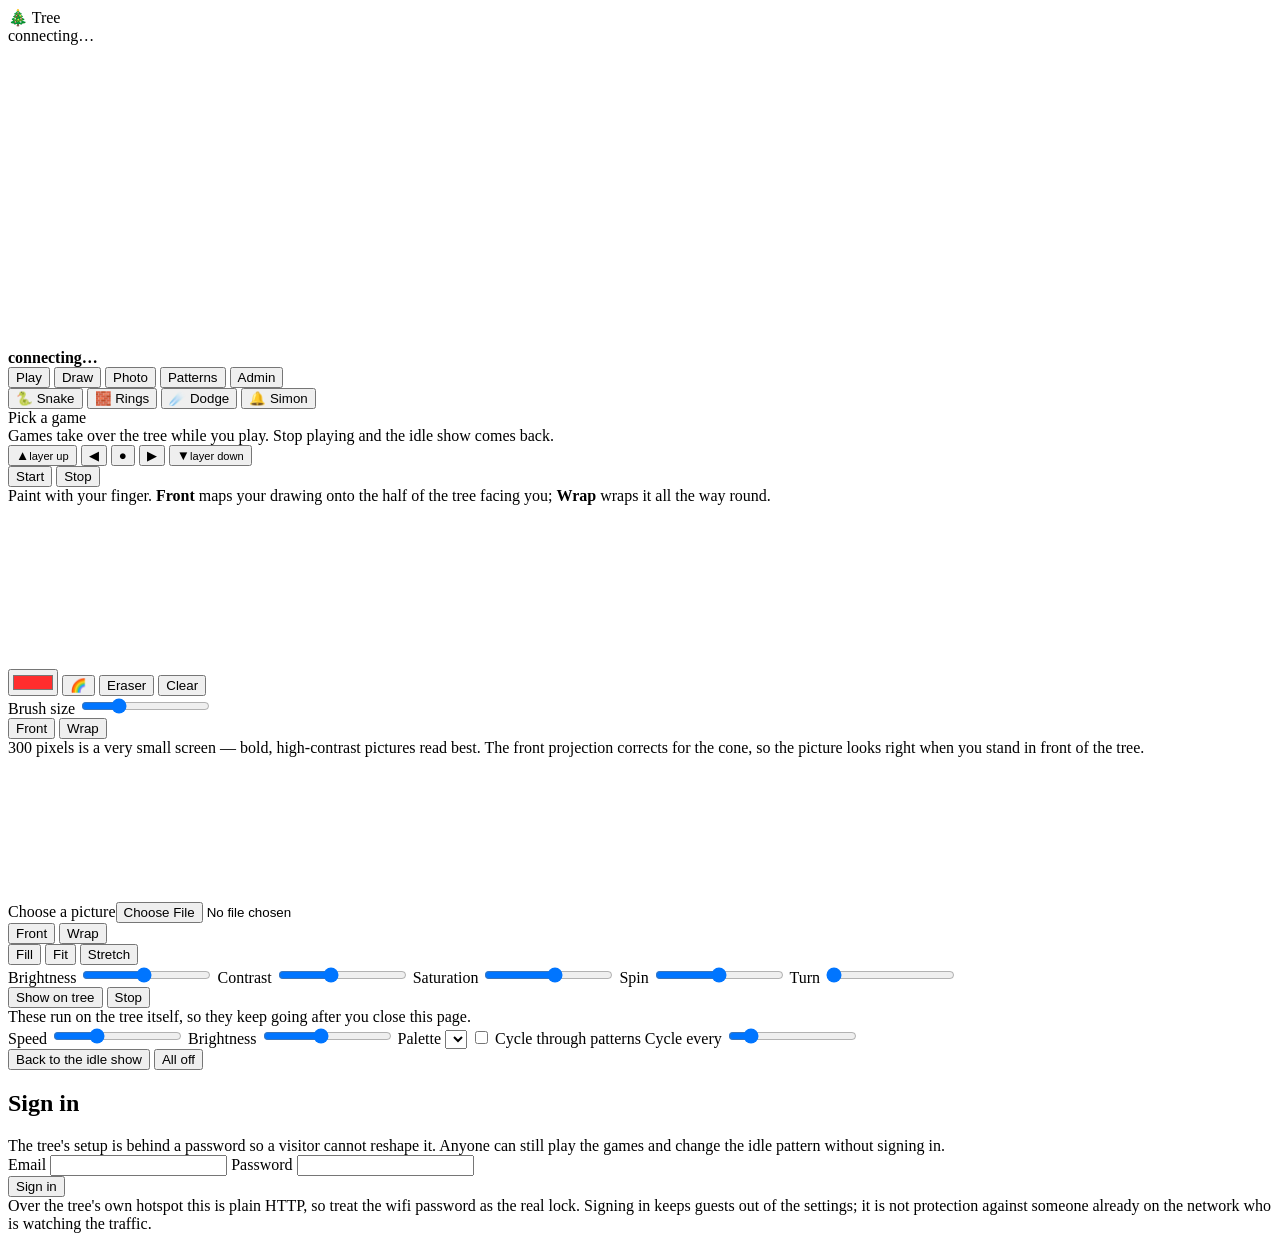
==== src/index.html @ a5b9a238 "One-request page, an admin login, and a simulator that runs the real firmware **The page.** The Pico" ====
<!DOCTYPE html>
<html lang="en">
<head>
<meta charset="utf-8">
<meta name="viewport" content="width=device-width, initial-scale=1, maximum-scale=1, user-scalable=no">
<meta name="theme-color" content="#0b1220">
<title>Christmas Tree</title>
<link rel="stylesheet" href="/style.css">
</head>
<body>

<header class="bar">
  <div class="brand">🎄 Tree</div>
  <div class="status" id="status">connecting…</div>
</header>

<div class="stage">
  <canvas id="tree" width="360" height="300"></canvas>
  <div class="now" id="nowShowing">
    <span class="dot"></span>
    <b id="nowLabel">connecting…</b>
    <span id="nowSub"></span>
  </div>
  <div class="stage-note" id="stageNote"></div>
</div>

<nav class="tabs" id="tabs">
  <button data-tab="play" class="on">Play</button>
  <button data-tab="draw">Draw</button>
  <button data-tab="photo">Photo</button>
  <button data-tab="idle">Patterns</button>
  <button data-tab="admin">Admin</button>
</nav>

<main>

<!-- ───────────────────────────── PLAY ───────────────────────────── -->
<section id="tab-play" class="tab on">
  <div class="games" id="gamePicker">
    <button data-game="snake">🐍 Snake</button>
    <button data-game="tetris">🧱 Rings</button>
    <button data-game="dodger">☄️ Dodge</button>
    <button data-game="simon">🔔 Simon</button>
  </div>

  <div class="row segmented" id="snakeDifficulty" hidden>
    <button data-diff="gentle">Gentle</button>
    <button data-diff="normal" class="on">Normal</button>
    <button data-diff="hard">Hard</button>
  </div>
  <div class="hint" id="difficultyHint" hidden></div>

  <div class="scorebar">
    <span id="gameTitle">Pick a game</span>
    <span class="score" id="gameScore"></span>
  </div>
  <div class="hint" id="gameHint">Games take over the tree while you play. Stop playing and the idle show comes back.</div>

  <div class="pad" id="pad">
    <button class="pad-up"    data-dir="up">▲<small>layer up</small></button>
    <button class="pad-left"  data-dir="left">◀</button>
    <button class="pad-mid"   data-dir="action">●</button>
    <button class="pad-right" data-dir="right">▶</button>
    <button class="pad-down"  data-dir="down">▼<small>layer down</small></button>
  </div>

  <div class="simon-pad" id="simonPad" hidden>
    <button data-quad="0" style="--c:#ff3b3b">Front</button>
    <button data-quad="1" style="--c:#3bd96b">Right</button>
    <button data-quad="2" style="--c:#3b8cff">Back</button>
    <button data-quad="3" style="--c:#ffcc33">Left</button>
  </div>

  <div class="row">
    <button id="gameStart" class="primary">Start</button>
    <button id="gameStop">Stop</button>
  </div>
</section>

<!-- ───────────────────────────── DRAW ───────────────────────────── -->
<section id="tab-draw" class="tab">
  <div class="hint">Paint with your finger. <b>Front</b> maps your drawing onto the half of the tree facing you; <b>Wrap</b> wraps it all the way round.</div>
  <canvas id="paint" width="120" height="160"></canvas>
  <div class="row">
    <label class="swatch"><input type="color" id="brushColor" value="#ff2d2d"></label>
    <button data-brush="rainbow" id="brushRainbow">🌈</button>
    <button data-brush="erase" id="brushErase">Eraser</button>
    <button id="paintClear">Clear</button>
  </div>
  <label class="slider">Brush size <input type="range" id="brushSize" min="1" max="20" value="6"></label>
  <div class="row segmented" id="drawProjection">
    <button data-proj="front" class="on">Front</button>
    <button data-proj="wrap">Wrap</button>
  </div>
</section>

<!-- ───────────────────────────── PHOTO ──────────────────────────── -->
<section id="tab-photo" class="tab">
  <div class="hint">300 pixels is a very small screen — bold, high-contrast pictures read best. The front projection corrects for the cone, so the picture looks right when you stand in front of the tree.</div>
  <label class="filepick">Choose a picture<input type="file" id="photoFile" accept="image/*"></label>
  <canvas id="photo" width="120" height="160"></canvas>
  <div class="row segmented" id="photoProjection">
    <button data-proj="front" class="on">Front</button>
    <button data-proj="wrap">Wrap</button>
  </div>
  <div class="row segmented" id="photoFit">
    <button data-fit="cover" class="on">Fill</button>
    <button data-fit="contain">Fit</button>
    <button data-fit="stretch">Stretch</button>
  </div>
  <label class="slider">Brightness <input type="range" id="photoBrightness" min="20" max="200" value="105"></label>
  <label class="slider">Contrast <input type="range" id="photoContrast" min="50" max="260" value="135"></label>
  <label class="slider">Saturation <input type="range" id="photoSaturation" min="0" max="300" value="165"></label>
  <label class="slider">Spin <input type="range" id="photoSpin" min="-100" max="100" value="0"></label>
  <label class="slider">Turn <input type="range" id="photoOffset" min="0" max="100" value="0"></label>
  <div class="row">
    <button id="photoSend" class="primary">Show on tree</button>
    <button id="photoStop">Stop</button>
  </div>
</section>

<!-- ──────────────────────────── PATTERNS ────────────────────────── -->
<section id="tab-idle" class="tab">
  <div class="hint">These run on the tree itself, so they keep going after you close this page.</div>
  <div class="pattern-grid" id="patternGrid"></div>
  <label class="slider">Speed <output id="idleSpeedOut"></output><input type="range" id="idleSpeed" min="5" max="300" value="100"></label>
  <label class="slider">Brightness <output id="idleBrightnessOut"></output><input type="range" id="idleBrightness" min="1" max="100" value="45"></label>
  <label class="field">Palette
    <select id="idlePalette"></select>
  </label>
  <label class="check"><input type="checkbox" id="idleCycle"> Cycle through patterns</label>
  <label class="slider">Cycle every <output id="idleCycleSecsOut"></output><input type="range" id="idleCycleSecs" min="10" max="600" step="10" value="90"></label>
  <div class="row">
    <button id="idleApply" class="primary">Back to the idle show</button>
    <button id="allOff">All off</button>
  </div>
</section>

<!-- ───────────────────────────── ADMIN ──────────────────────────── -->
<section id="tab-admin" class="tab">

  <div id="adminLocked">
    <h2>Sign in</h2>
    <div class="hint">The tree's setup is behind a password so a visitor cannot reshape it. Anyone can still play the games and change the idle pattern without signing in.</div>
    <label class="field">Email <input type="email" id="loginEmail" autocomplete="username" inputmode="email" autocapitalize="off" spellcheck="false"></label>
    <label class="field">Password <input type="password" id="loginPassword" autocomplete="current-password"></label>
    <div class="row"><button id="loginGo" class="primary">Sign in</button></div>
    <div class="rawstatus" id="loginStatus"></div>
    <div class="hint">Over the tree's own hotspot this is plain HTTP, so treat the wifi password as the real lock. Signing in keeps guests out of the settings; it is not protection against someone already on the network who is watching the traffic.</div>
  </div>

  <div id="adminBody" hidden>

  <div class="row signedin">
    <span id="adminWho"></span>
    <button id="logoutGo">Sign out</button>
  </div>

  <h2>Tree shape</h2>
  <label class="slider">Rotations around the tree <output id="turnsOut"></output>
    <input type="range" id="turns" min="1" max="40" value="12"></label>
  <label class="slider">Top width <output id="topRatioOut"></output>
    <input type="range" id="topRatio" min="2" max="100" value="18"></label>
  <div class="loopmap" id="loopMap"></div>
  <div class="looptune">
    <span id="loopTuneLabel">Loop 1</span>
    <span id="loopTuneMode"></span>
  </div>
  <div class="row">
    <button id="loopMinus">− pixel</button>
    <button id="loopPlus">+ pixel</button>
    <button id="loopAuto">Auto</button>
  </div>
  <div class="hint">Tap a bar to pick a loop, then move pixels between it and the next one up until the lengths match your tree. “Auto” goes back to working them out from the cone shape.</div>
  <label class="field">Lead-in pixels before the tree starts
    <input type="number" id="startOffset" min="0" step="1"></label>
  <div class="row">
    <label class="check"><input type="checkbox" id="startAtBottom" checked> Strip starts at the bottom</label>
  </div>
  <div class="row">
    <label class="check"><input type="checkbox" id="clockwise" checked> Winds clockwise</label>
  </div>
  <label class="slider">Spin whole tree <output id="rotationOut"></output>
    <input type="range" id="rotation" min="0" max="100" value="0"></label>

  <h2>Raw setup</h2>
  <div class="hint">Type the tree out instead of nudging sliders. Level&nbsp;0 is the bottom. Counts can add up to less than the strip — whatever is left over at the end stays dark.</div>
  <label class="field">How many levels <input type="number" id="rawLevels" min="1" max="64" step="1"></label>
  <textarea id="rawText" class="raw" spellcheck="false" autocapitalize="off" autocomplete="off" rows="8"></textarea>
  <div class="rawstatus" id="rawStatus"></div>
  <div class="row">
    <button id="rawApply" class="primary">Apply</button>
    <button id="rawLoad">Load current</button>
    <button id="rawEven">Even</button>
  </div>
  <details class="rawhelp">
    <summary>Accepted ways of writing it</summary>
    <pre>0 20l, 1 17l, 2 15l   level then count
0: 20                 one per line
1: 17
20, 17, 15            counts only, bottom first
20 17 15              spaces work too
lead-in 12            pixels before loop 1
# a hash starts a comment</pre>
  </details>

  <h2>Centre each loop on the front</h2>
  <div class="hint">One pixel lights up. Slide until it is pointing straight at the front of the tree, then save it. Do a few loops and let the rest be filled in, or do them all.</div>
  <div class="caldots" id="calDots"></div>
  <div class="callabel" id="calLabel">Loop 1</div>
  <label class="slider big">Move the light
    <input type="range" id="calSlider" min="0" max="40" value="0"></label>
  <div class="row">
    <button id="calPrev">◀ Prev</button>
    <button id="calSave" class="primary">Save front</button>
    <button id="calNext">Next ▶</button>
  </div>
  <div class="row">
    <button id="calInterpolate">Fill in the rest</button>
    <button id="calReset">Clear all</button>
  </div>

  <h2>Check it</h2>
  <div class="row wrap">
    <button data-test="front_line">Front line</button>
    <button data-test="loop">This loop</button>
    <button data-test="quadrants">Quadrants</button>
    <button data-test="markers">Every 10th</button>
    <button data-test="off">Off</button>
  </div>
  <div class="hint">“Front line” lights one pixel per loop at the front. When the calibration is right they form a straight vertical line up the front of the tree.</div>

  <h2>Hardware</h2>
  <label class="field">Number of pixels <input type="number" id="numPixels" min="1" max="1200"></label>
  <div class="hint">Two 300-LED reels chained together are 600 here. They must be joined end to end on the one data pin; a second reel on its own pin is not supported.</div>
  <label class="field">Data pin <input type="text" id="pin" placeholder="GP0"></label>
  <label class="field">Colour order
    <select id="order"><option>GRB</option><option>RGB</option><option>GRBW</option><option>RGBW</option></select>
  </label>
  <label class="slider">Brightness for games &amp; pictures <output id="brightnessOut"></output>
    <input type="range" id="brightness" min="1" max="100" value="45"></label>
  <label class="slider">Idle frame rate <output id="fpsOut"></output>
    <input type="range" id="fps" min="5" max="60" value="30"></label>

  <h2>Games</h2>
  <label class="slider">Columns around the tree <output id="colsOut"></output>
    <input type="range" id="cols" min="4" max="40" value="16"></label>
  <div class="row segmented" id="snakeWrap">
    <button data-wrap="spiral" class="on">Snake climbs at the seam</button>
    <button data-wrap="ring">Snake stays on its ring</button>
  </div>

  <h2>Buttons</h2>
  <div class="hint">Optional. Wire each switch between its pin and ground — no resistors needed. While the tree is running its own show the buttons change pattern (◀ ▶) and brightness (▲ ▼), and <b>select</b> starts Snake on the tree itself. While a phone is playing, the buttons work as a controller for it.</div>
  <label class="check"><input type="checkbox" id="buttonsEnabled"> Use physical buttons</label>
  <div id="buttonFields">
    <label class="field">Up <input type="text" id="buttonUp" placeholder="GP2"></label>
    <label class="field">Down <input type="text" id="buttonDown" placeholder="GP3"></label>
    <label class="field">Left <input type="text" id="buttonLeft" placeholder="GP4"></label>
    <label class="field">Right <input type="text" id="buttonRight" placeholder="GP5"></label>
    <label class="field">Select <input type="text" id="buttonSelect" placeholder="GP6"></label>
    <div class="hint" id="buttonStatus"></div>
  </div>

  <h2>Wifi</h2>
  <div class="row segmented" id="wifiMode">
    <button data-wifi="ap" class="on">Own hotspot</button>
    <button data-wifi="sta">Join my wifi</button>
  </div>
  <div id="apFields">
    <label class="field">Hotspot name <input type="text" id="apSsid"></label>
    <label class="field">Hotspot password <input type="text" id="apPassword"></label>
  </div>
  <div id="staFields" hidden>
    <label class="field">Wifi name <input type="text" id="staSsid"></label>
    <label class="field">Wifi password <input type="text" id="staPassword"></label>
  </div>
  <label class="field">Hostname <input type="text" id="hostname"></label>

  <div class="row">
    <button id="adminSave" class="primary">Save settings</button>
    <button id="adminRestart">Restart tree</button>
  </div>
  <div class="hint" id="adminInfo"></div>
  <div class="warn" id="unusedWarning" hidden></div>

  <h2>Change the password</h2>
  <label class="field">Current password <input type="password" id="pwCurrent" autocomplete="current-password"></label>
  <label class="field">New email <input type="email" id="pwEmail" autocomplete="username" inputmode="email" autocapitalize="off" spellcheck="false"></label>
  <label class="field">New password <input type="password" id="pwNew" autocomplete="new-password"></label>
  <div class="row"><button id="pwSave" class="primary">Update sign-in</button></div>
  <div class="rawstatus" id="pwStatus"></div>

  </div>
</section>

</main>

<div class="toast" id="toast"></div>

<script src="/app.js"></script>
<script src="/games.js"></script>
<script src="/paint.js"></script>
<script src="/admin.js"></script>
<script>App.boot();</script>
</body>
</html>
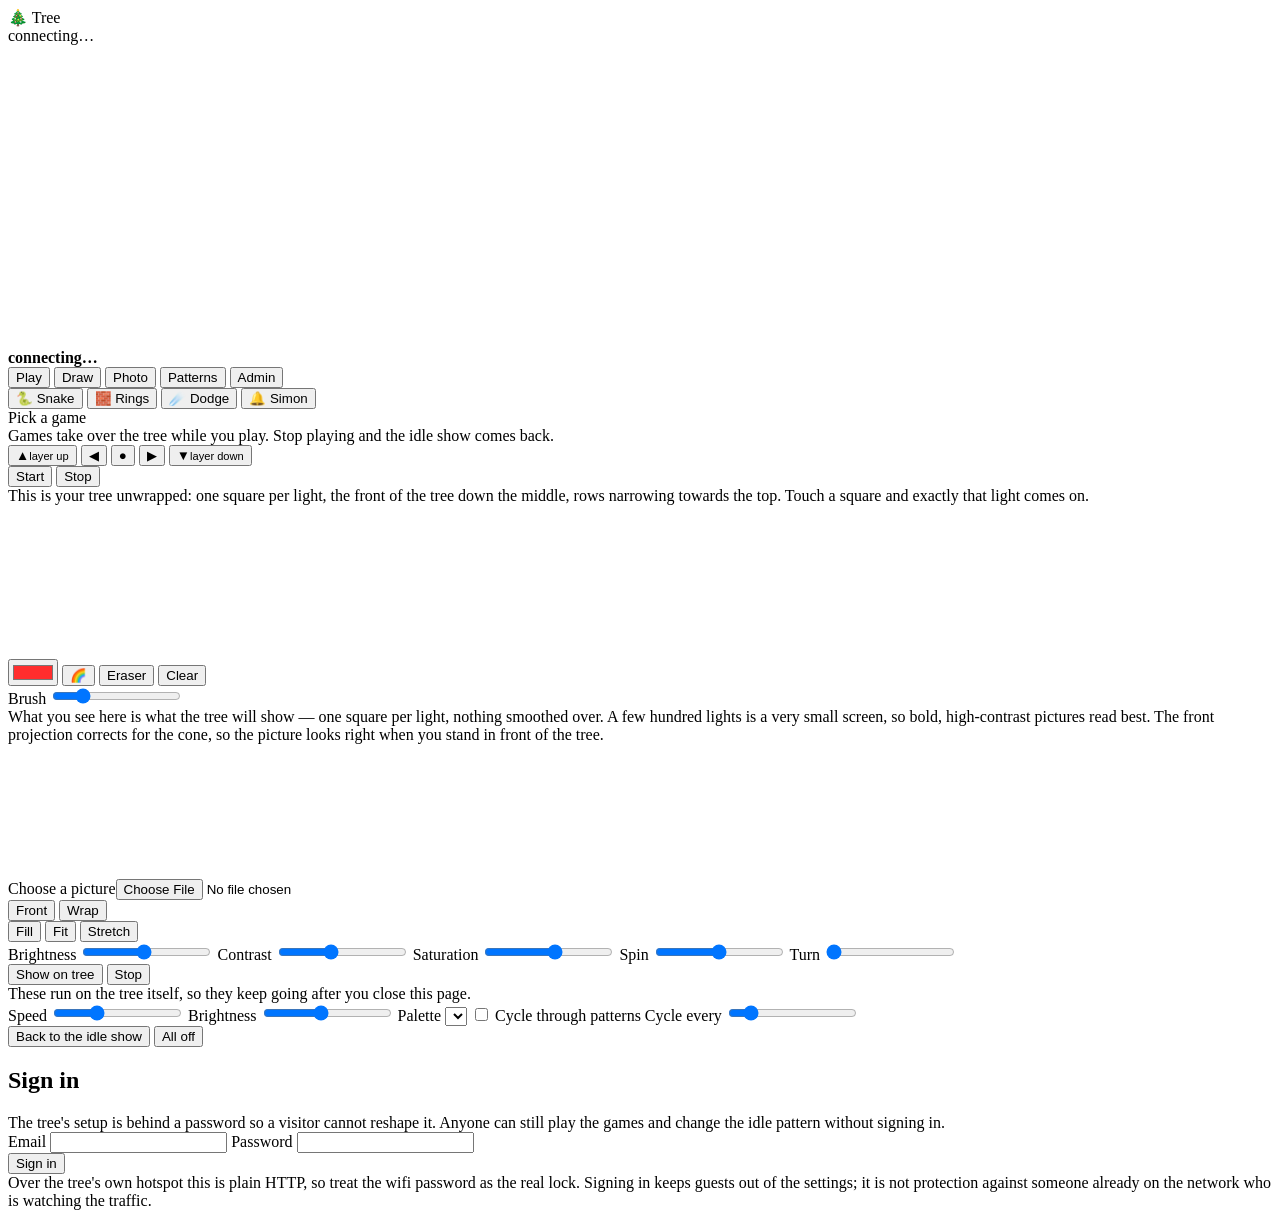
==== commit 0699572e: "Draw and show photos one light at a time Drawing was a 120x160 canvas that each light sampled a sing" ====
--- a/src/index.html
+++ b/src/index.html
@@ -79,26 +79,23 @@
 
 <!-- ───────────────────────────── DRAW ───────────────────────────── -->
 <section id="tab-draw" class="tab">
-  <div class="hint">Paint with your finger. <b>Front</b> maps your drawing onto the half of the tree facing you; <b>Wrap</b> wraps it all the way round.</div>
-  <canvas id="paint" width="120" height="160"></canvas>
+  <div class="hint">This is your tree unwrapped: one square per light, the front of the tree down the middle, rows narrowing towards the top. Touch a square and exactly that light comes on.</div>
+  <canvas id="paint" class="grid"></canvas>
   <div class="row">
     <label class="swatch"><input type="color" id="brushColor" value="#ff2d2d"></label>
     <button data-brush="rainbow" id="brushRainbow">🌈</button>
     <button data-brush="erase" id="brushErase">Eraser</button>
     <button id="paintClear">Clear</button>
   </div>
-  <label class="slider">Brush size <input type="range" id="brushSize" min="1" max="20" value="6"></label>
-  <div class="row segmented" id="drawProjection">
-    <button data-proj="front" class="on">Front</button>
-    <button data-proj="wrap">Wrap</button>
-  </div>
+  <label class="slider">Brush <output id="brushOut"></output>
+    <input type="range" id="brushSize" min="1" max="6" value="2"></label>
 </section>
 
 <!-- ───────────────────────────── PHOTO ──────────────────────────── -->
 <section id="tab-photo" class="tab">
-  <div class="hint">300 pixels is a very small screen — bold, high-contrast pictures read best. The front projection corrects for the cone, so the picture looks right when you stand in front of the tree.</div>
+  <div class="hint">What you see here is what the tree will show — one square per light, nothing smoothed over. A few hundred lights is a very small screen, so bold, high-contrast pictures read best. The front projection corrects for the cone, so the picture looks right when you stand in front of the tree.</div>
   <label class="filepick">Choose a picture<input type="file" id="photoFile" accept="image/*"></label>
-  <canvas id="photo" width="120" height="160"></canvas>
+  <canvas id="photo" class="grid"></canvas>
   <div class="row segmented" id="photoProjection">
     <button data-proj="front" class="on">Front</button>
     <button data-proj="wrap">Wrap</button>
@@ -276,6 +273,8 @@
     <label class="field">Wifi password <input type="text" id="staPassword"></label>
   </div>
   <label class="field">Hostname <input type="text" id="hostname"></label>
+  <label class="check"><input type="checkbox" id="captivePortal"> Captive portal</label>
+  <div class="hint" id="portalStatus">When the tree runs its own hotspot, every address a guest types leads here and their phone offers to open it as soon as they join. Never active when the tree is on your home wifi.</div>
 
   <div class="row">
     <button id="adminSave" class="primary">Save settings</button>
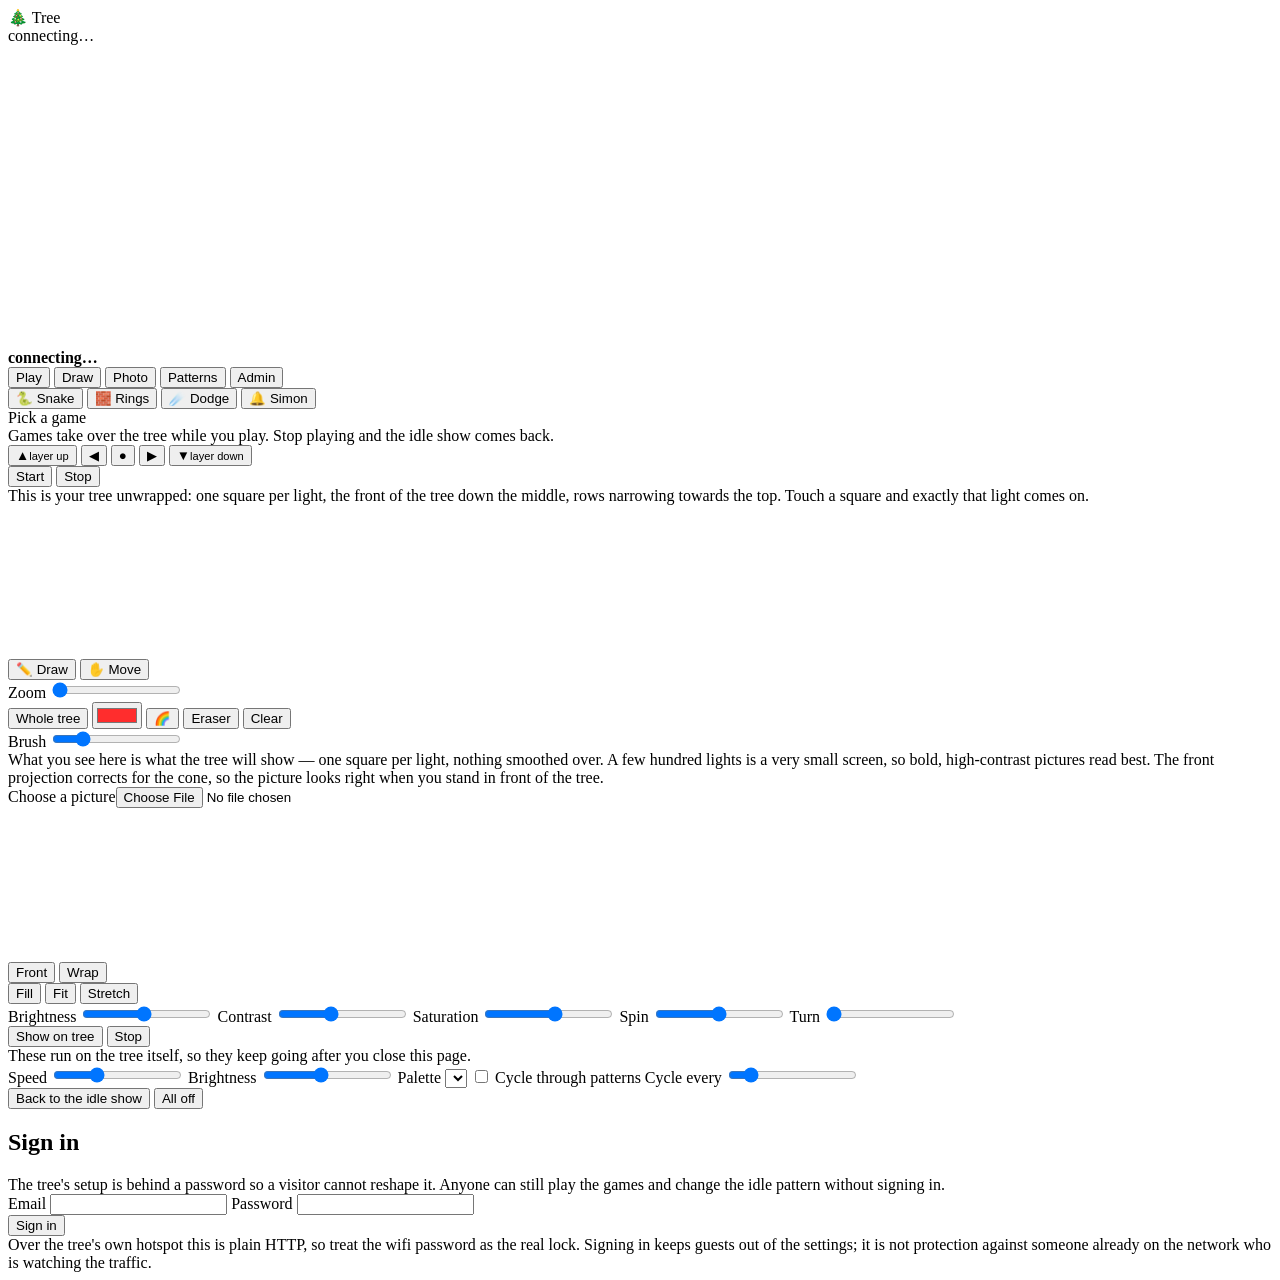
==== commit 3a9efb7d: "Make the drawing squares big enough to hit, with zoom and panning A whole tree across a phone is abo" ====
--- a/src/index.html
+++ b/src/index.html
@@ -80,8 +80,15 @@
 <!-- ───────────────────────────── DRAW ───────────────────────────── -->
 <section id="tab-draw" class="tab">
   <div class="hint">This is your tree unwrapped: one square per light, the front of the tree down the middle, rows narrowing towards the top. Touch a square and exactly that light comes on.</div>
-  <canvas id="paint" class="grid"></canvas>
-  <div class="row">
+  <div class="gridwrap" id="paintWrap"><canvas id="paint" class="grid"></canvas></div>
+  <div class="row segmented" id="paintMode">
+    <button data-mode="draw" class="on">✏️ Draw</button>
+    <button data-mode="move">✋ Move</button>
+  </div>
+  <label class="slider">Zoom <output id="zoomOut"></output>
+    <input type="range" id="zoomLevel" min="100" max="800" step="10" value="100"></label>
+  <div class="row">
+    <button id="zoomFit">Whole tree</button>
     <label class="swatch"><input type="color" id="brushColor" value="#ff2d2d"></label>
     <button data-brush="rainbow" id="brushRainbow">🌈</button>
     <button data-brush="erase" id="brushErase">Eraser</button>
@@ -95,7 +102,7 @@
 <section id="tab-photo" class="tab">
   <div class="hint">What you see here is what the tree will show — one square per light, nothing smoothed over. A few hundred lights is a very small screen, so bold, high-contrast pictures read best. The front projection corrects for the cone, so the picture looks right when you stand in front of the tree.</div>
   <label class="filepick">Choose a picture<input type="file" id="photoFile" accept="image/*"></label>
-  <canvas id="photo" class="grid"></canvas>
+  <div class="gridwrap"><canvas id="photo" class="grid"></canvas></div>
   <div class="row segmented" id="photoProjection">
     <button data-proj="front" class="on">Front</button>
     <button data-proj="wrap">Wrap</button>
